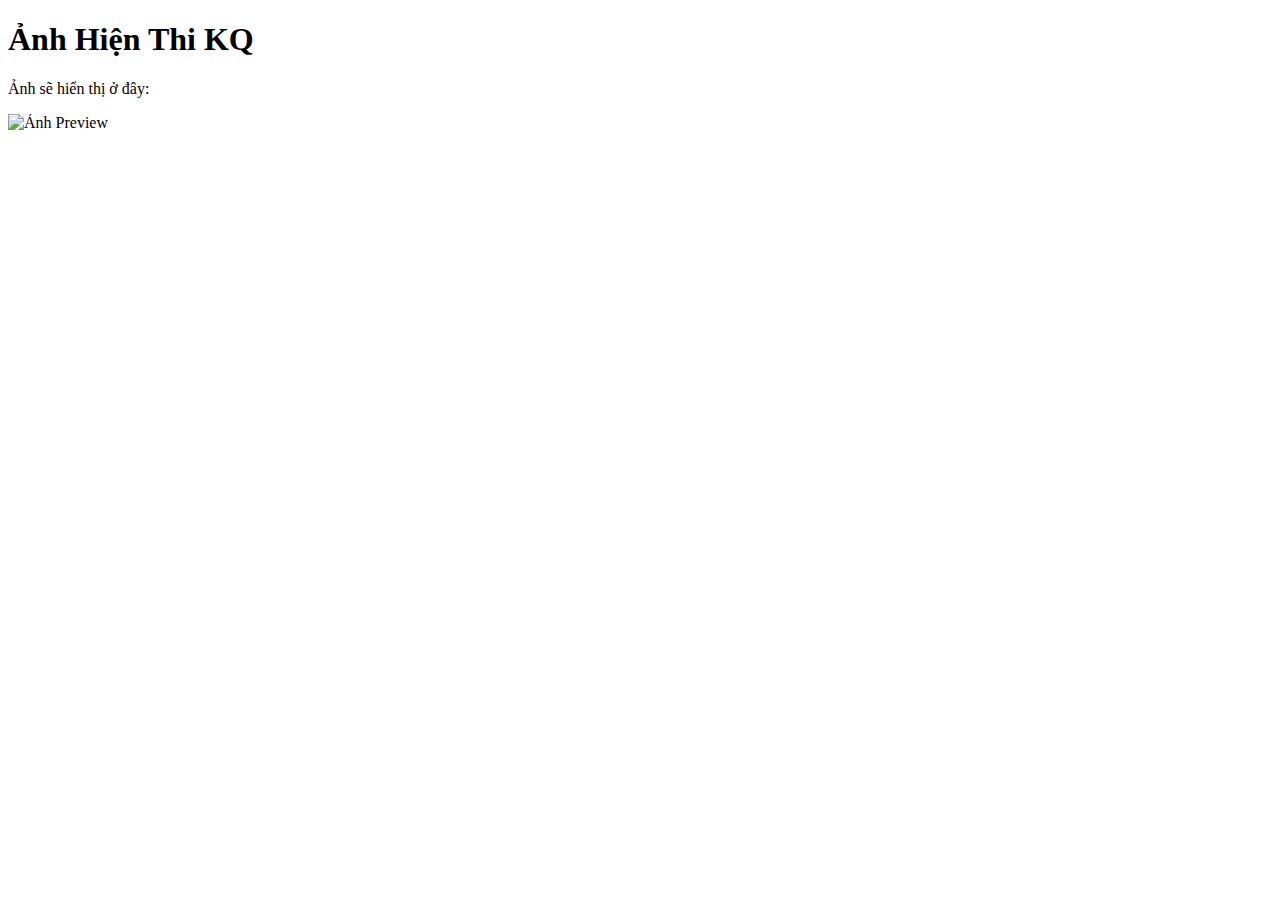
==== web lap 2/index.html @ 1867a499 "Create index.html" ====
<!DOCTYPE html>
<html lang="vi">
<head>
    <meta charset="UTF-8">
    <meta name="viewport" content="width=device-width, initial-scale=1.0">
    <title>Website Ảnh</title>
    <link rel="stylesheet" href="styles.css">
</head>
<body>
    <div class="container">
        <h1>Ảnh Hiện Thi KQ </h1>
        <div id="result">
            <p>Ảnh sẽ hiển thị ở đây:</p>
            <img id="imagePreview" src="Lap1.png" alt="Ảnh Preview">
        </div>
    </div>
    <script src="script.js"></script>
</body>
</html>
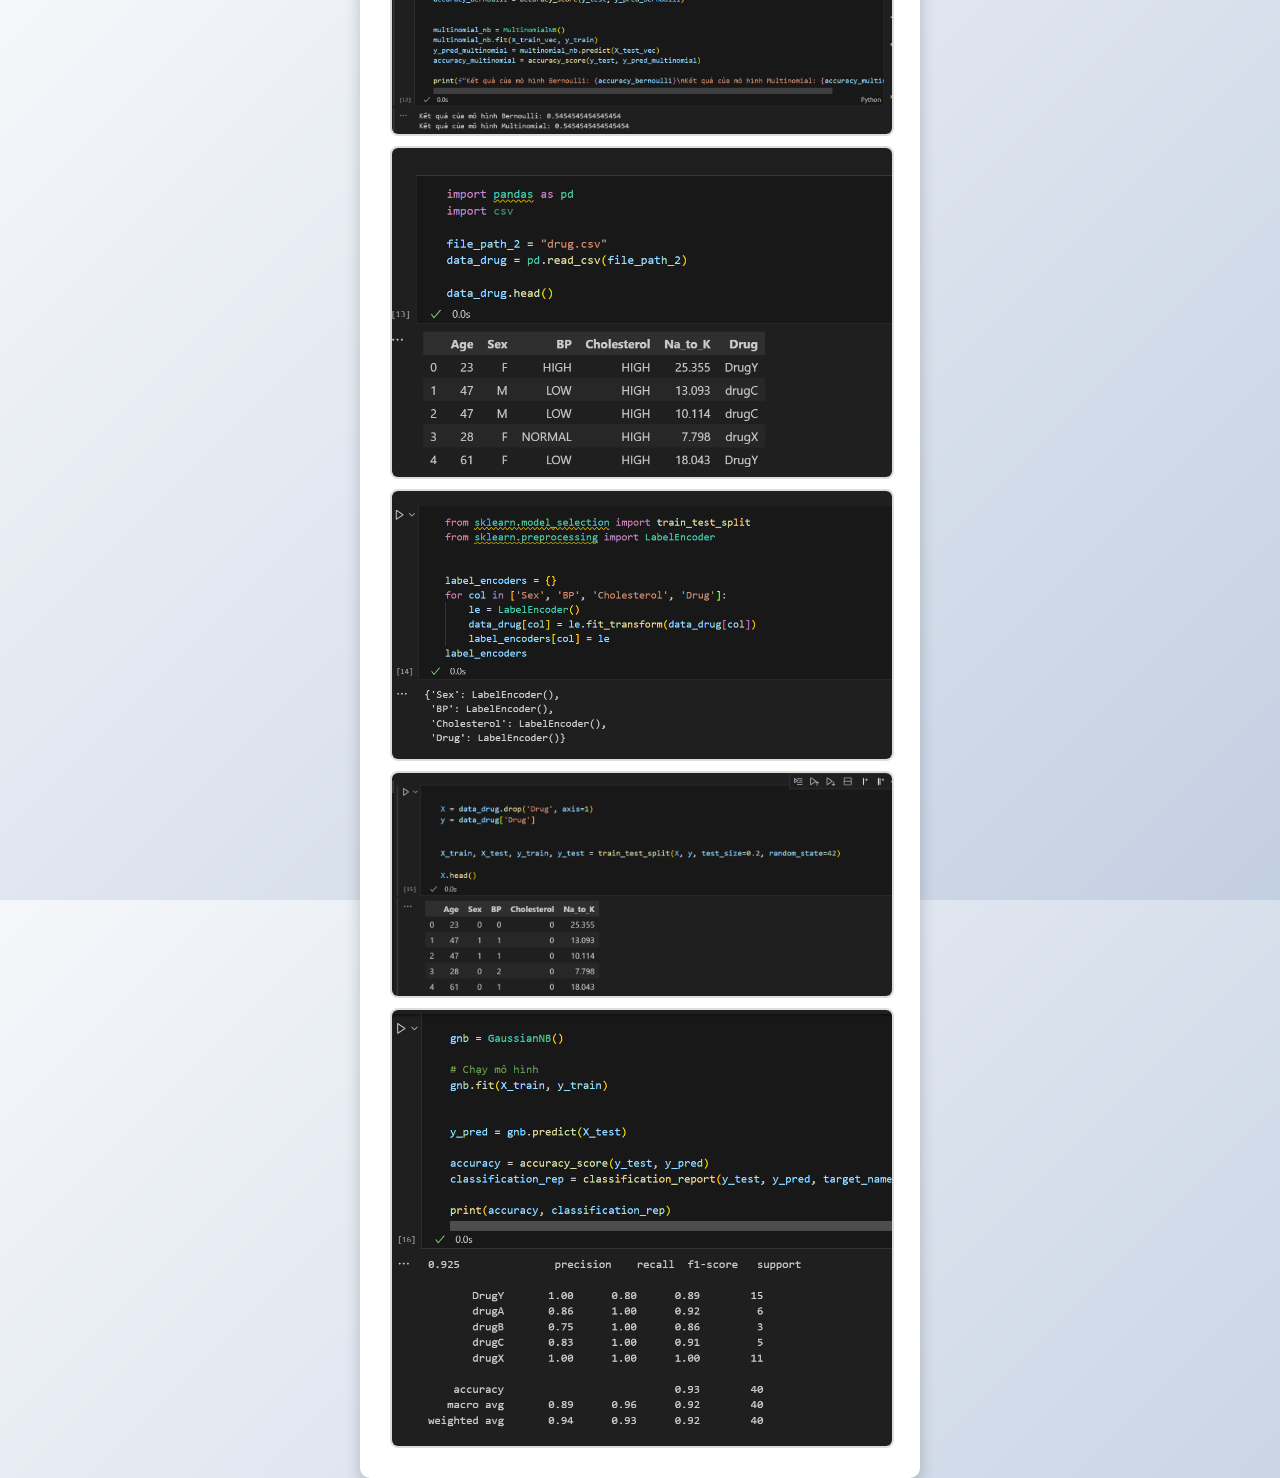
==== commit a4bc04b7: "Update index.html" ====
--- a/web lap 2/index.html
+++ b/web lap 2/index.html
@@ -11,7 +11,13 @@
         <h1>Ảnh Hiện Thi KQ </h1>
         <div id="result">
             <p>Ảnh sẽ hiển thị ở đây:</p>
-            <img id="imagePreview" src="Lap1.png" alt="Ảnh Preview">
+            <img id="imagePreview" src="lap2.1.png" alt="Ảnh Preview">
+            <img id="imagePreview" src="lap2.2.png" alt="Ảnh Preview">
+            <img id="imagePreview" src="lap2.3.png" alt="Ảnh Preview">
+            <img id="imagePreview" src="lap2.4.png" alt="Ảnh Preview">
+            <img id="imagePreview" src="lap2.5.png" alt="Ảnh Preview">
+            <img id="imagePreview" src="lap2.6.png" alt="Ảnh Preview">
+            <img id="imagePreview" src="lap2.7.png" alt="Ảnh Preview">
         </div>
     </div>
     <script src="script.js"></script>
--- a/web lap 2/styles.css
+++ b/web lap 2/styles.css
@@ -0,0 +1,42 @@
+body {
+    font-family: 'Arial', sans-serif;
+    background: linear-gradient(135deg, #f5f7fa, #c3cfe2);
+    display: flex;
+    justify-content: center;
+    align-items: center;
+    height: 100vh;
+    margin: 0;
+}
+
+.container {
+    background-color: #fff;
+    padding: 30px;
+    border-radius: 10px;
+    box-shadow: 0 8px 16px rgba(0, 0, 0, 0.2);
+    text-align: center;
+    max-width: 500px;
+    width: 100%;
+}
+
+h1 {
+    margin-bottom: 20px;
+    color: #333;
+}
+
+#result {
+    margin-top: 20px;
+}
+
+#result p {
+    font-size: 18px;
+    color: #666;
+}
+
+#imagePreview {
+    max-width: 100%;
+    height: auto;
+    border: 2px solid #ddd;
+    border-radius: 8px;
+    margin-top: 10px;
+    display: block; 
+}
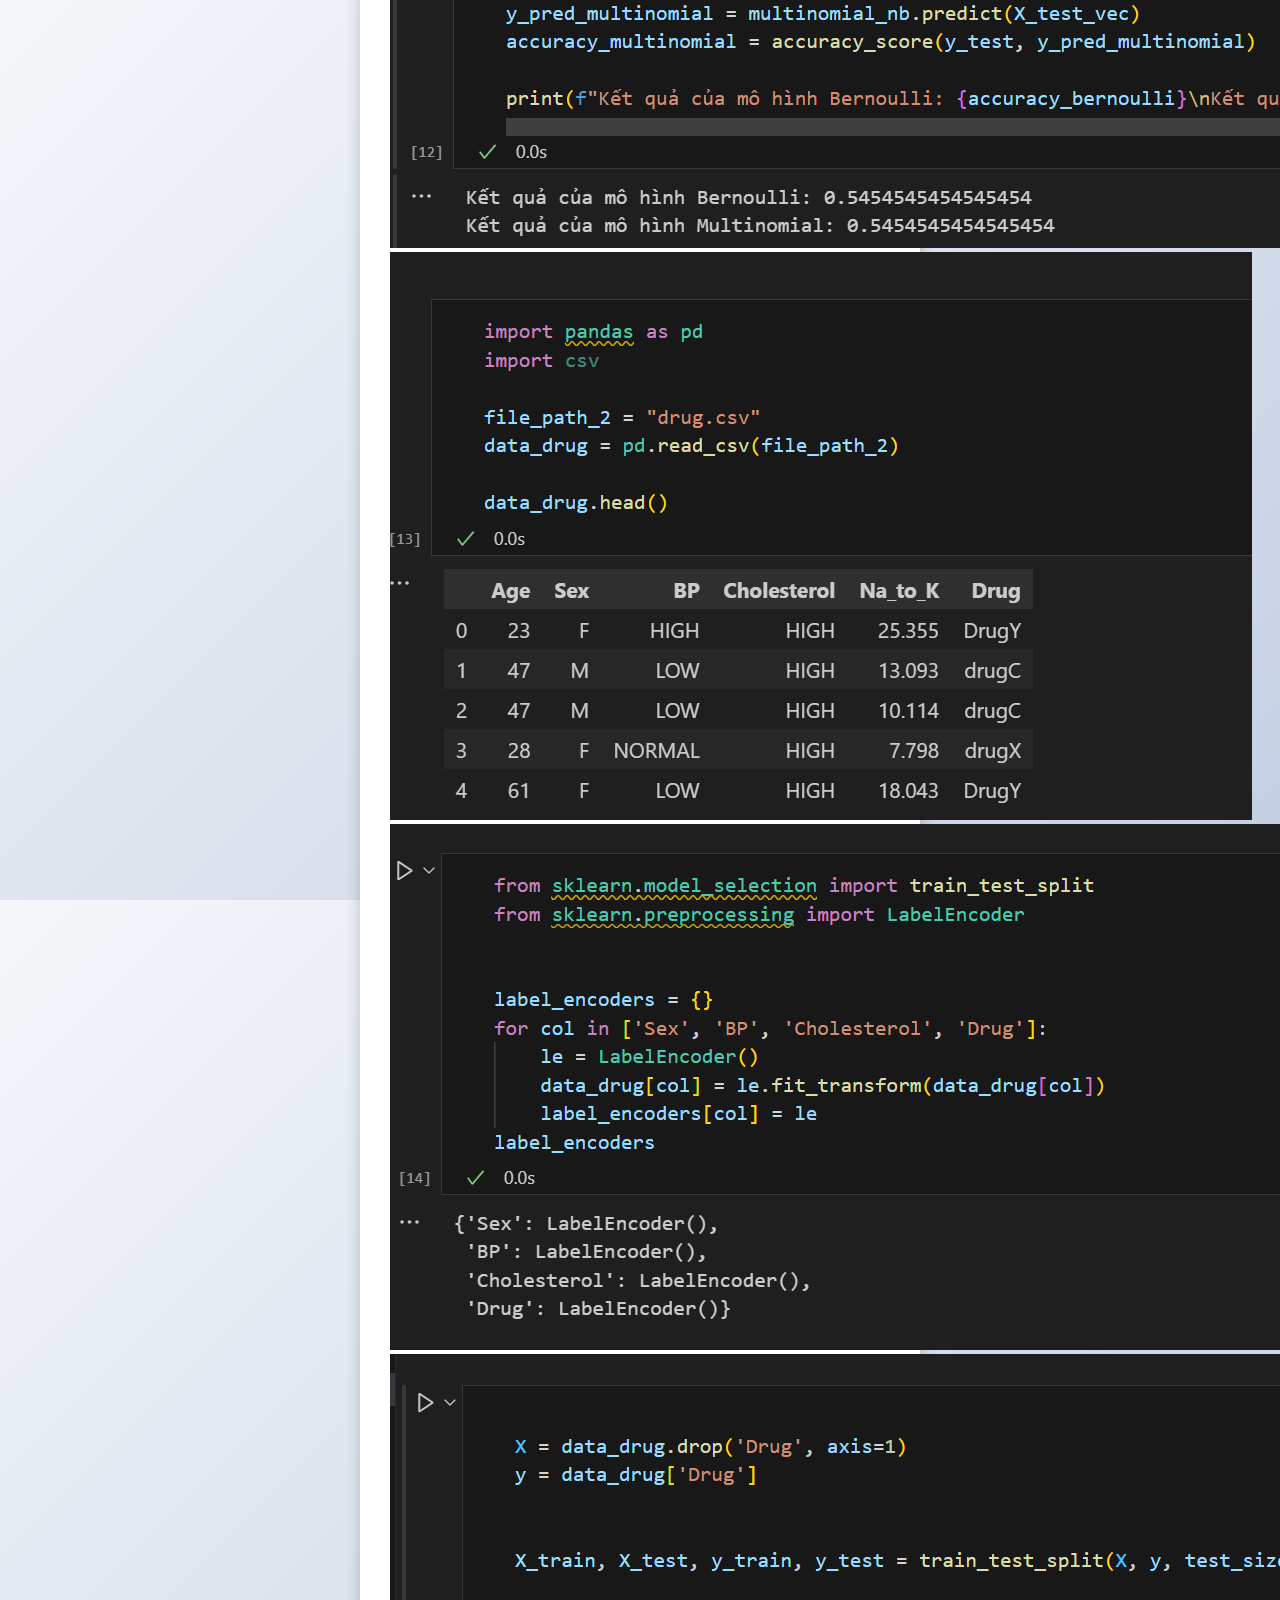
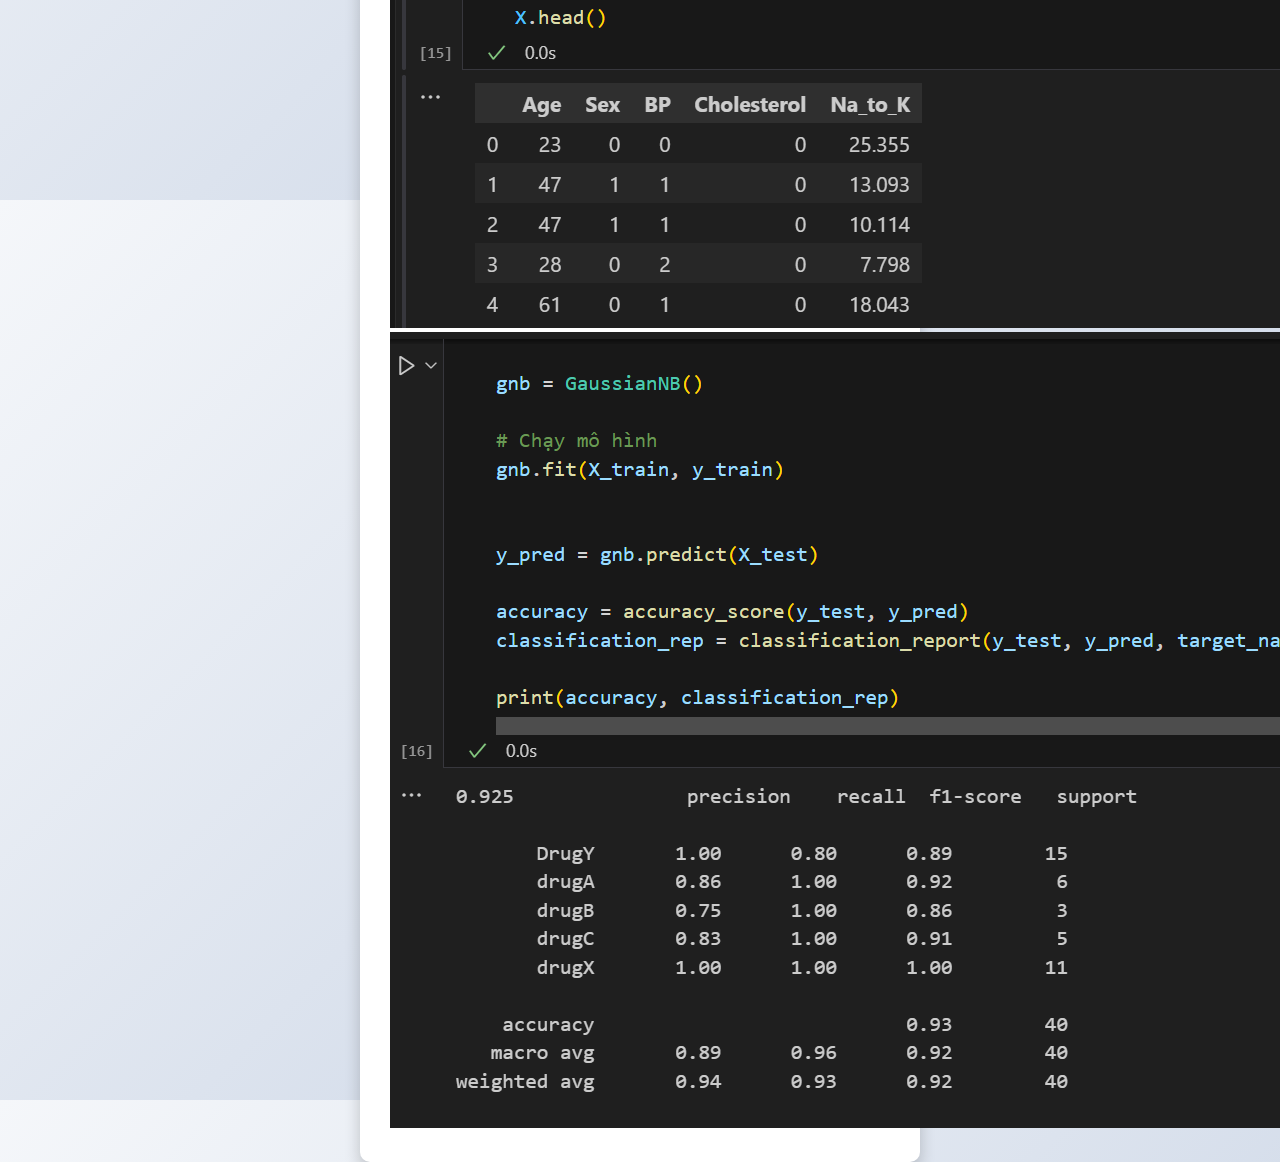
==== commit ca8c9435: "Update index.html" ====
--- a/web lap 2/index.html
+++ b/web lap 2/index.html
@@ -8,18 +8,17 @@
 </head>
 <body>
     <div class="container">
-        <h1>Ảnh Hiện Thi KQ </h1>
+        <h1>Ảnh Hiện Thị KQ</h1>
         <div id="result">
             <p>Ảnh sẽ hiển thị ở đây:</p>
-            <img id="imagePreview" src="lap2.1.png" alt="Ảnh Preview">
-            <img id="imagePreview" src="lap2.2.png" alt="Ảnh Preview">
-            <img id="imagePreview" src="lap2.3.png" alt="Ảnh Preview">
-            <img id="imagePreview" src="lap2.4.png" alt="Ảnh Preview">
-            <img id="imagePreview" src="lap2.5.png" alt="Ảnh Preview">
-            <img id="imagePreview" src="lap2.6.png" alt="Ảnh Preview">
-            <img id="imagePreview" src="lap2.7.png" alt="Ảnh Preview">
+            <img class="imagePreview" src="lap2.1.png" alt="Ảnh Preview 1">
+            <img class="imagePreview" src="lap2.2.png" alt="Ảnh Preview 2">
+            <img class="imagePreview" src="lap2.3.png" alt="Ảnh Preview 3">
+            <img class="imagePreview" src="lap2.4.png" alt="Ảnh Preview 4">
+            <img class="imagePreview" src="lap2.5.png" alt="Ảnh Preview 5">
+            <img class="imagePreview" src="lap2.6.png" alt="Ảnh Preview 6">
+            <img class="imagePreview" src="lap2.7.png" alt="Ảnh Preview 7">
         </div>
     </div>
-    <script src="script.js"></script>
 </body>
 </html>
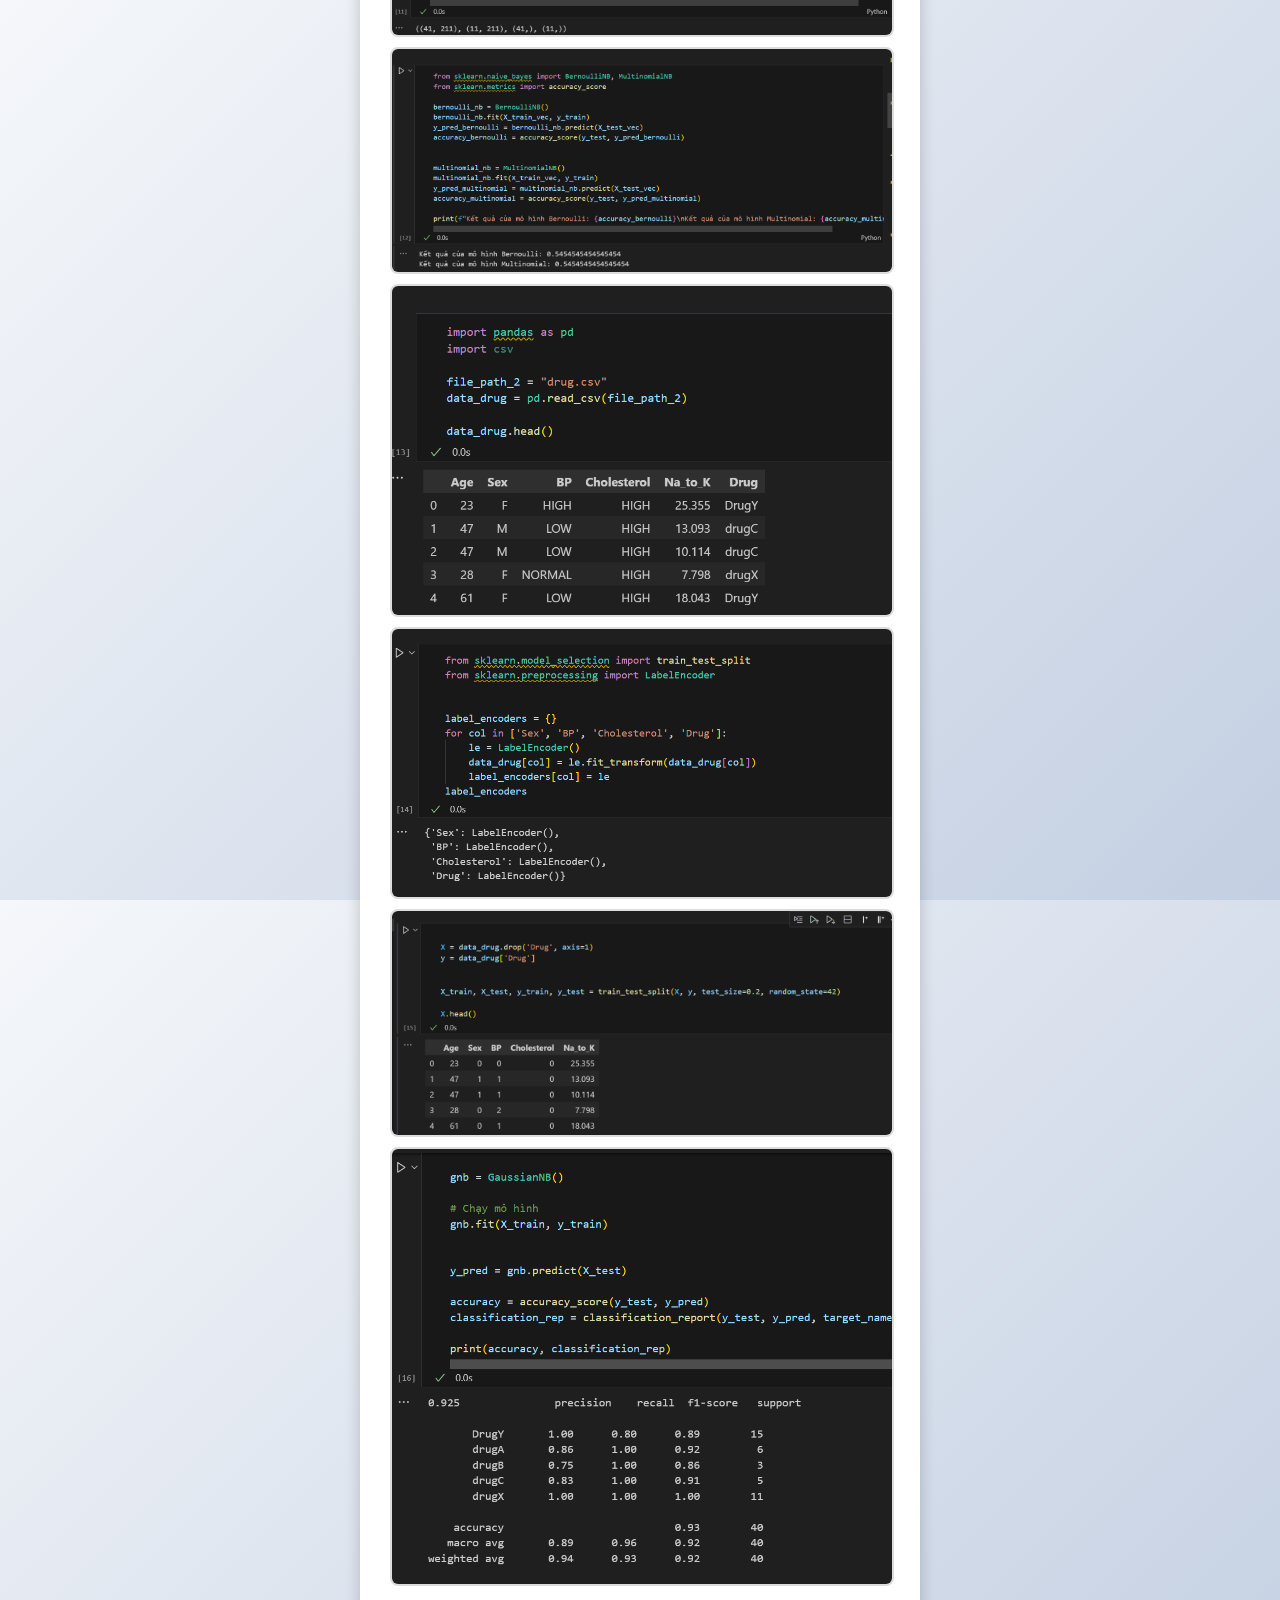
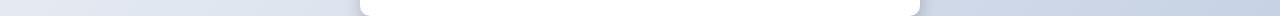
==== commit 9816d8d3: "Update index.html" ====
--- a/web lap 2/index.html
+++ b/web lap 2/index.html
@@ -11,13 +11,13 @@
         <h1>Ảnh Hiện Thị KQ</h1>
         <div id="result">
             <p>Ảnh sẽ hiển thị ở đây:</p>
-            <img class="imagePreview" src="lap2.1.png" alt="Ảnh Preview 1">
-            <img class="imagePreview" src="lap2.2.png" alt="Ảnh Preview 2">
-            <img class="imagePreview" src="lap2.3.png" alt="Ảnh Preview 3">
-            <img class="imagePreview" src="lap2.4.png" alt="Ảnh Preview 4">
-            <img class="imagePreview" src="lap2.5.png" alt="Ảnh Preview 5">
-            <img class="imagePreview" src="lap2.6.png" alt="Ảnh Preview 6">
-            <img class="imagePreview" src="lap2.7.png" alt="Ảnh Preview 7">
+            <img class="imagePreview" src="image/lap2.1.png" alt="Ảnh Preview 1">
+            <img class="imagePreview" src="image/lap2.2.png" alt="Ảnh Preview 2">
+            <img class="imagePreview" src="image/lap2.3.png" alt="Ảnh Preview 3">
+            <img class="imagePreview" src="image/lap2.4.png" alt="Ảnh Preview 4">
+            <img class="imagePreview" src="image/lap2.5.png" alt="Ảnh Preview 5">
+            <img class="imagePreview" src="image/lap2.6.png" alt="Ảnh Preview 6">
+            <img class="imagePreview" src="image/lap2.7.png" alt="Ảnh Preview 7">
         </div>
     </div>
 </body>
--- a/web lap 2/styles.css
+++ b/web lap 2/styles.css
@@ -6,6 +6,7 @@
     align-items: center;
     height: 100vh;
     margin: 0;
+    z-index: 1; /* Ensure body content is above other layers */
 }
 
 .container {
@@ -16,27 +17,30 @@
     text-align: center;
     max-width: 500px;
     width: 100%;
+    z-index: 2; /* Ensure container is on top */
+    color: #333; /* Ensure visible text color */
 }
 
 h1 {
     margin-bottom: 20px;
-    color: #333;
+    color: #333; /* Ensure the heading has a visible color */
+    font-size: 24px; /* Set a specific size to ensure it's large enough */
 }
 
 #result {
     margin-top: 20px;
+    color: #666; /* Ensure the paragraph has a visible color */
 }
 
 #result p {
     font-size: 18px;
-    color: #666;
 }
 
-#imagePreview {
+.imagePreview {
     max-width: 100%;
     height: auto;
     border: 2px solid #ddd;
     border-radius: 8px;
     margin-top: 10px;
-    display: block; 
+    display: block;
 }
